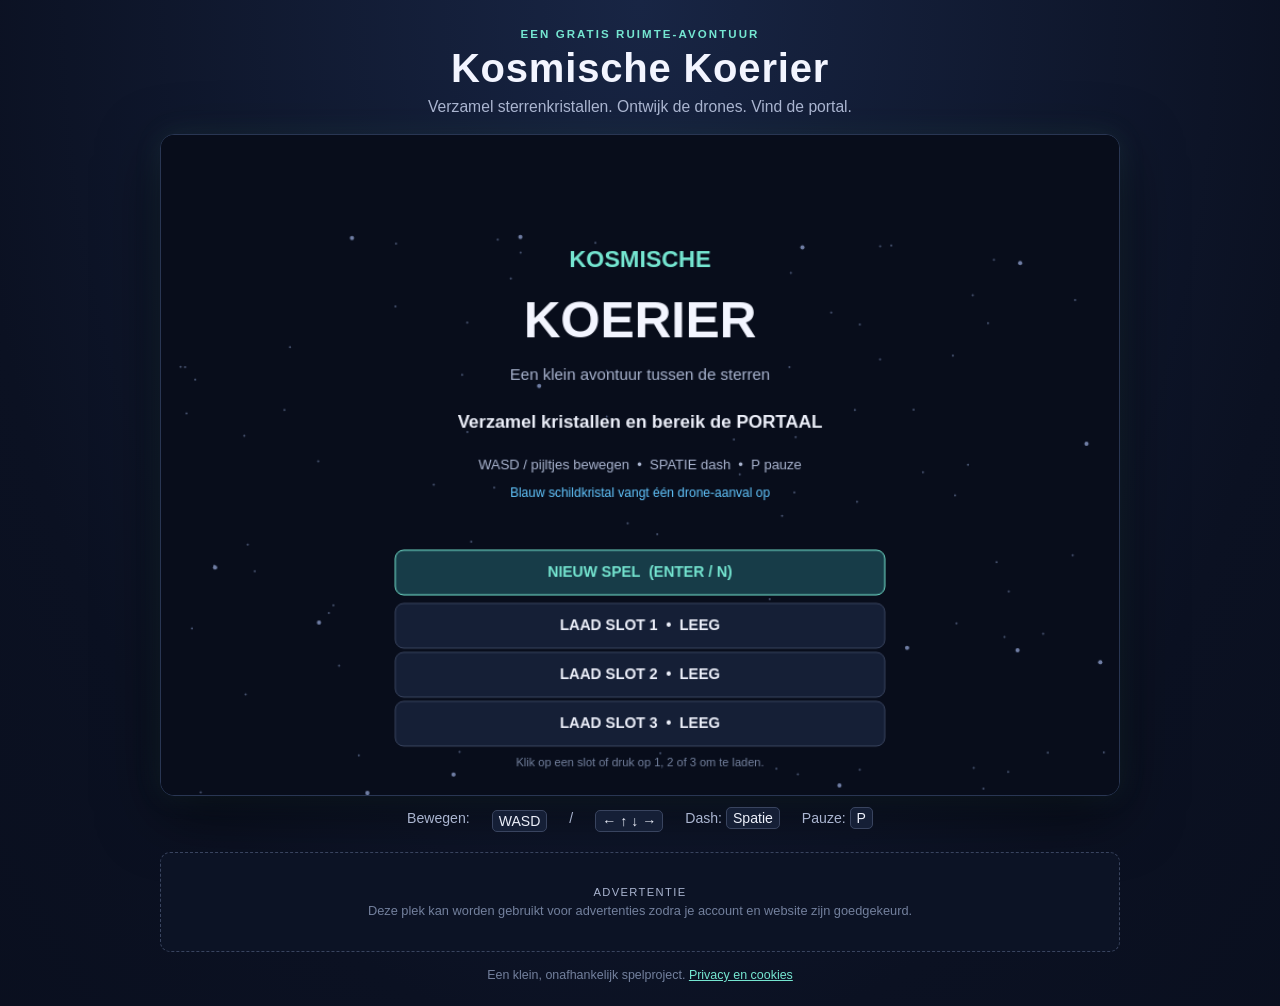
==== index.html @ fcc676c0 "Add files via upload" ====
<!doctype html>
<html lang="nl">
  <head>
    <meta charset="utf-8">
    <meta name="viewport" content="width=device-width, initial-scale=1">
    <meta
      name="description"
      content="Speel Kosmische Koerier, een gratis ruimte-avontuur in je browser."
    >
    <meta name="theme-color" content="#080d1b">
    <title>Kosmische Koerier — ruimte-avontuur</title>
    <link rel="stylesheet" href="styles.css">
  </head>
  <body>
    <main class="site">
      <header class="site-header">
        <p class="eyebrow">EEN GRATIS RUIMTE-AVONTUUR</p>
        <h1>Kosmische Koerier</h1>
        <p class="tagline">Verzamel sterrenkristallen. Ontwijk de drones. Vind de portal.</p>
      </header>

      <section class="game-shell" aria-label="Kosmische Koerier browsergame">
        <canvas id="game" width="900" height="620" aria-label="Spelgebied">
          Je browser ondersteunt de canvas-weergave van dit spel niet.
        </canvas>
      </section>

      <nav class="touch-controls" aria-label="Aanraakbesturing">
        <div class="direction-pad">
          <button type="button" data-key="up" aria-label="Omhoog">▲</button>
          <div class="direction-row">
            <button type="button" data-key="left" aria-label="Links">◀</button>
            <button type="button" data-key="down" aria-label="Omlaag">▼</button>
            <button type="button" data-key="right" aria-label="Rechts">▶</button>
          </div>
        </div>
        <button type="button" class="dash-button" data-key="dash">DASH</button>
      </nav>

      <p class="controls">
        Bewegen: <kbd>WASD</kbd> / <kbd>← ↑ ↓ →</kbd>
        <span>Dash: <kbd>Spatie</kbd></span>
        <span>Pauze: <kbd>P</kbd></span>
      </p>

      <aside class="ad-slot" aria-label="Advertentie">
        <span class="ad-label">Advertentie</span>
        <p>Deze plek kan worden gebruikt voor advertenties zodra je account en website zijn goedgekeurd.</p>
      </aside>

      <footer class="site-footer">
        <p>Een klein, onafhankelijk spelproject. <a href="privacy.html">Privacy en cookies</a></p>
      </footer>
    </main>
    <script src="game.js"></script>
  </body>
</html>
---- styles.css ----
:root {
  color-scheme: dark;
  font-family: "Segoe UI", Arial, sans-serif;
  background: #080d1b;
  color: #f3f5ff;
  font-synthesis: none;
  text-rendering: optimizeLegibility;
}

* {
  box-sizing: border-box;
}

body {
  min-width: 320px;
  margin: 0;
  background:
    radial-gradient(ellipse at 50% 0, #182544 0, #0b1122 42rem, #080d1b 75rem);
}

.site {
  width: min(100% - 28px, 960px);
  margin: 0 auto;
  padding: 28px 0 24px;
}

.site-header {
  margin: 0 0 18px;
  text-align: center;
}

.eyebrow {
  margin: 0 0 6px;
  color: #75e6d1;
  font-size: 0.72rem;
  font-weight: 700;
  letter-spacing: 0.18em;
}

h1 {
  margin: 0;
  font-size: clamp(1.7rem, 5vw, 2.5rem);
  letter-spacing: 0.02em;
}

.tagline {
  margin: 7px 0 0;
  color: #aab5d0;
  font-size: 0.98rem;
}

.game-shell {
  overflow: hidden;
  border: 1px solid #293653;
  border-radius: 14px;
  background: #080d1b;
  box-shadow: 0 18px 60px #0008, 0 0 28px #75e6d11c;
}

canvas {
  display: block;
  width: 100%;
  height: auto;
  aspect-ratio: 900 / 620;
  touch-action: none;
}

.controls {
  display: flex;
  flex-wrap: wrap;
  justify-content: center;
  gap: 8px 22px;
  margin: 14px 0;
  color: #aab5d0;
  font-size: 0.88rem;
}

kbd {
  padding: 2px 6px;
  border: 1px solid #39445f;
  border-radius: 5px;
  background: #151f36;
  color: #edf0fa;
  font: inherit;
}

.touch-controls {
  display: none;
  align-items: center;
  justify-content: space-between;
  gap: 20px;
  padding: 14px 4px 4px;
  touch-action: none;
  user-select: none;
}

.direction-pad {
  display: grid;
  justify-items: center;
  gap: 5px;
}

.direction-row {
  display: flex;
  gap: 5px;
}

.touch-controls button {
  width: 54px;
  height: 48px;
  border: 1px solid #526481;
  border-radius: 12px;
  background: #151f36;
  color: #e8f4ff;
  font-size: 1.15rem;
  font-weight: 700;
  touch-action: none;
}

.touch-controls button:active {
  border-color: #75e6d1;
  background: #1e4656;
}

.touch-controls .dash-button {
  width: 88px;
  color: #75e6d1;
  font-size: 0.9rem;
}

.ad-slot {
  display: grid;
  min-height: 100px;
  place-content: center;
  margin: 20px auto 0;
  padding: 12px;
  border: 1px dashed #39445f;
  border-radius: 10px;
  background: #0c1325;
  color: #73809d;
  text-align: center;
  font-size: 0.8rem;
}

.ad-slot p {
  margin: 5px 0 0;
}

.ad-label {
  color: #aab5d0;
  font-size: 0.7rem;
  letter-spacing: 0.12em;
  text-transform: uppercase;
}

.site-footer {
  margin-top: 16px;
  color: #73809d;
  text-align: center;
  font-size: 0.78rem;
}

.site-footer p {
  margin: 0;
}

.site-footer a,
.policy a {
  color: #75e6d1;
}

.text-page {
  max-width: 760px;
}

.policy {
  padding: 22px;
  border: 1px solid #293653;
  border-radius: 12px;
  background: #0c1325;
  color: #c2cbe0;
  line-height: 1.65;
}

.policy h2 {
  margin: 24px 0 6px;
  color: #f3f5ff;
  font-size: 1.1rem;
}

.policy code {
  color: #75e6d1;
}

.policy-note {
  color: #aab5d0;
  font-size: 0.9rem;
}

@media (pointer: coarse), (max-width: 700px) {
  .touch-controls {
    display: flex;
  }

  .controls {
    display: none;
  }

  .site {
    width: min(100% - 18px, 960px);
    padding-top: 18px;
  }

  .tagline {
    font-size: 0.85rem;
  }
}
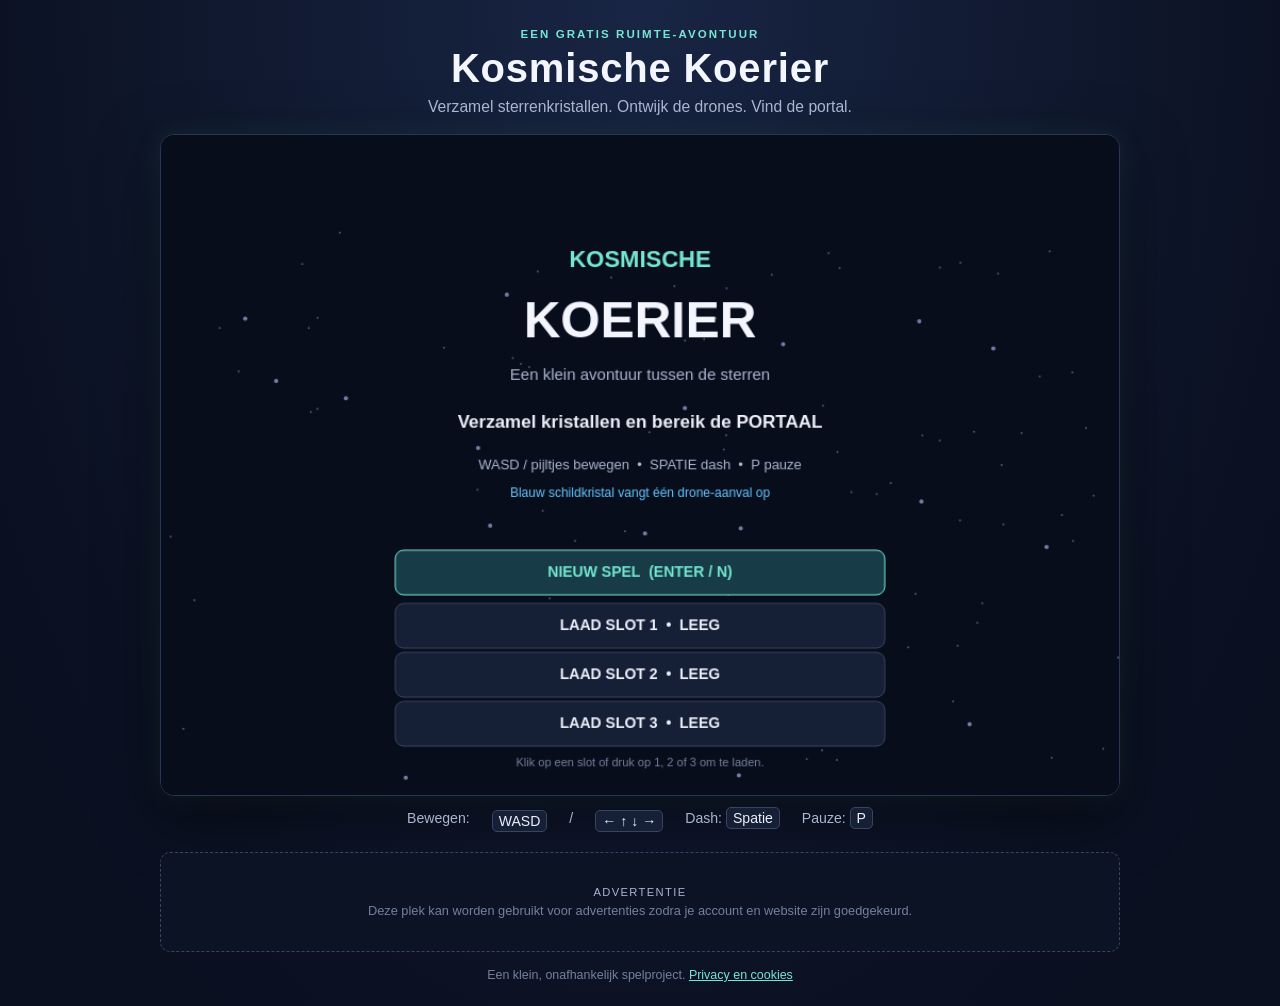
==== commit 685aa927: "Add files via upload" ====
--- a/index.html
+++ b/index.html
@@ -8,7 +8,12 @@
       content="Speel Kosmische Koerier, een gratis ruimte-avontuur in je browser."
     >
     <meta name="theme-color" content="#080d1b">
+    <meta name="apple-mobile-web-app-capable" content="yes">
+    <meta name="apple-mobile-web-app-title" content="Koerier">
     <title>Kosmische Koerier — ruimte-avontuur</title>
+    <link rel="manifest" href="manifest.json">
+    <link rel="icon" href="icons/icon.svg" type="image/svg+xml">
+    <link rel="apple-touch-icon" href="icons/icon-192.png">
     <link rel="stylesheet" href="styles.css">
   </head>
   <body>
@@ -26,15 +31,21 @@
       </section>
 
       <nav class="touch-controls" aria-label="Aanraakbesturing">
-        <div class="direction-pad">
-          <button type="button" data-key="up" aria-label="Omhoog">▲</button>
-          <div class="direction-row">
-            <button type="button" data-key="left" aria-label="Links">◀</button>
-            <button type="button" data-key="down" aria-label="Omlaag">▼</button>
-            <button type="button" data-key="right" aria-label="Rechts">▶</button>
+        <div
+          id="joystick"
+          class="joystick"
+          role="application"
+          aria-label="Beweegjoystick: houd vast en sleep in de gewenste richting"
+        >
+          <div class="joystick-base">
+            <div class="joystick-knob"></div>
           </div>
         </div>
-        <button type="button" class="dash-button" data-key="dash">DASH</button>
+        <div class="mobile-actions">
+          <button type="button" class="dash-button" data-key="dash">DASH</button>
+          <button type="button" id="pause-button" data-action="pause">PAUZE</button>
+          <button type="button" id="save-button" data-action="save">OPSLAAN</button>
+        </div>
       </nav>
 
       <p class="controls">
--- a/styles.css
+++ b/styles.css
@@ -94,27 +94,51 @@
   user-select: none;
 }
 
-.direction-pad {
+.joystick {
   display: grid;
-  justify-items: center;
-  gap: 5px;
-}
-
-.direction-row {
-  display: flex;
-  gap: 5px;
+  width: clamp(112px, 28vw, 136px);
+  height: clamp(112px, 28vw, 136px);
+  flex: 0 0 auto;
+  place-items: center;
+  touch-action: none;
+}
+
+.joystick-base {
+  position: relative;
+  width: 100%;
+  height: 100%;
+  border: 2px solid #526481;
+  border-radius: 50%;
+  background: radial-gradient(circle, #1a2c46 0, #111b31 68%, #0c1426 100%);
+  box-shadow: inset 0 0 18px #75e6d11c, 0 5px 16px #0005;
+  touch-action: none;
 }
 
 .touch-controls button {
-  width: 54px;
+  min-width: 68px;
   height: 48px;
+  padding: 0 10px;
   border: 1px solid #526481;
   border-radius: 12px;
   background: #151f36;
   color: #e8f4ff;
-  font-size: 1.15rem;
+  font-size: 0.82rem;
   font-weight: 700;
   touch-action: none;
+}
+
+.joystick-knob {
+  position: absolute;
+  top: 50%;
+  left: 50%;
+  width: 54px;
+  height: 54px;
+  border: 2px solid #a8fff0;
+  border-radius: 50%;
+  background: linear-gradient(145deg, #327c89, #1e4656);
+  box-shadow: 0 3px 12px #0008;
+  transform: translate(-50%, -50%);
+  pointer-events: none;
 }
 
 .touch-controls button:active {
@@ -122,10 +146,25 @@
   background: #1e4656;
 }
 
-.touch-controls .dash-button {
-  width: 88px;
-  color: #75e6d1;
-  font-size: 0.9rem;
+.mobile-actions {
+  display: flex;
+  flex: 1 1 auto;
+  flex-wrap: wrap;
+  justify-content: flex-end;
+  gap: 8px;
+  max-width: 270px;
+}
+
+.mobile-actions .dash-button {
+  min-width: 76px;
+  color: #75e6d1;
+}
+
+.mobile-actions button:disabled {
+  border-color: #30374b;
+  background: #10182b;
+  color: #68728b;
+  opacity: 0.72;
 }
 
 .ad-slot {
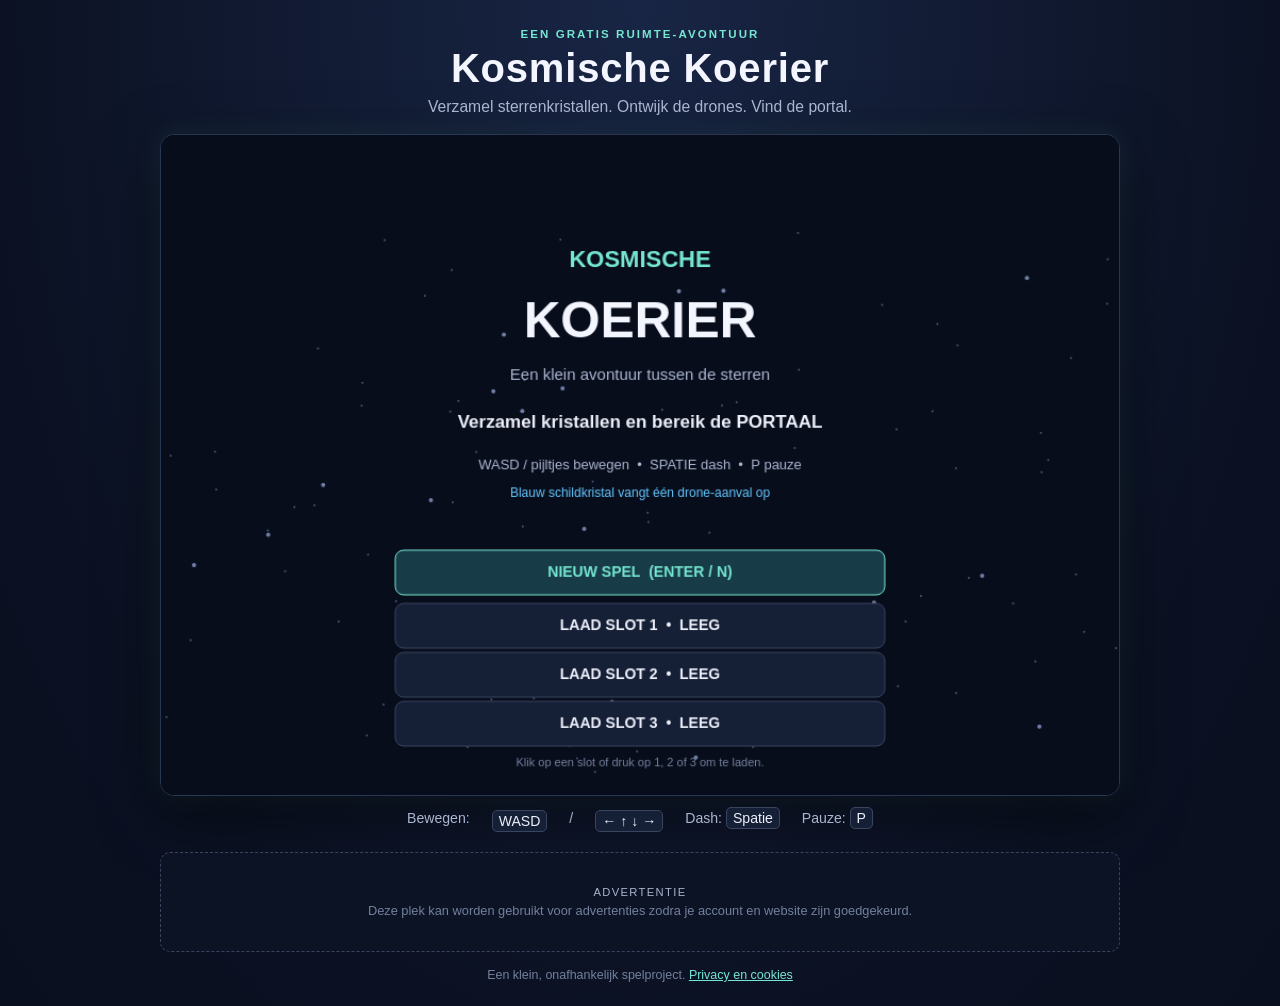
==== commit c04b4427: "ok" ====
--- a/index.html
+++ b/index.html
@@ -1,68 +1,12 @@
-<!doctype html>
-<html lang="nl">
-  <head>
-    <meta charset="utf-8">
-    <meta name="viewport" content="width=device-width, initial-scale=1">
-    <meta
-      name="description"
-      content="Speel Kosmische Koerier, een gratis ruimte-avontuur in je browser."
-    >
-    <meta name="theme-color" content="#080d1b">
-    <meta name="apple-mobile-web-app-capable" content="yes">
-    <meta name="apple-mobile-web-app-title" content="Koerier">
-    <title>Kosmische Koerier — ruimte-avontuur</title>
-    <link rel="manifest" href="manifest.json">
-    <link rel="icon" href="icons/icon.svg" type="image/svg+xml">
-    <link rel="apple-touch-icon" href="icons/icon-192.png">
-    <link rel="stylesheet" href="styles.css">
-  </head>
-  <body>
-    <main class="site">
-      <header class="site-header">
-        <p class="eyebrow">EEN GRATIS RUIMTE-AVONTUUR</p>
-        <h1>Kosmische Koerier</h1>
-        <p class="tagline">Verzamel sterrenkristallen. Ontwijk de drones. Vind de portal.</p>
-      </header>
-
-      <section class="game-shell" aria-label="Kosmische Koerier browsergame">
-        <canvas id="game" width="900" height="620" aria-label="Spelgebied">
-          Je browser ondersteunt de canvas-weergave van dit spel niet.
-        </canvas>
-      </section>
-
-      <nav class="touch-controls" aria-label="Aanraakbesturing">
-        <div
-          id="joystick"
-          class="joystick"
-          role="application"
-          aria-label="Beweegjoystick: houd vast en sleep in de gewenste richting"
-        >
-          <div class="joystick-base">
-            <div class="joystick-knob"></div>
-          </div>
-        </div>
-        <div class="mobile-actions">
-          <button type="button" class="dash-button" data-key="dash">DASH</button>
-          <button type="button" id="pause-button" data-action="pause">PAUZE</button>
-          <button type="button" id="save-button" data-action="save">OPSLAAN</button>
-        </div>
-      </nav>
-
-      <p class="controls">
-        Bewegen: <kbd>WASD</kbd> / <kbd>← ↑ ↓ →</kbd>
-        <span>Dash: <kbd>Spatie</kbd></span>
-        <span>Pauze: <kbd>P</kbd></span>
-      </p>
-
-      <aside class="ad-slot" aria-label="Advertentie">
-        <span class="ad-label">Advertentie</span>
-        <p>Deze plek kan worden gebruikt voor advertenties zodra je account en website zijn goedgekeurd.</p>
-      </aside>
-
-      <footer class="site-footer">
-        <p>Een klein, onafhankelijk spelproject. <a href="privacy.html">Privacy en cookies</a></p>
-      </footer>
-    </main>
-    <script src="game.js"></script>
-  </body>
-</html>
+<!doctype html>
+<html lang="nl">
+  <head>
+    <meta charset="utf-8">
+    <meta name="viewport" content="width=device-width, initial-scale=1">
+    <meta http-equiv="refresh" content="0; url=./web/">
+    <title>Kosmische Koerier</title>
+  </head>
+  <body>
+    <p>Je wordt doorgestuurd naar <a href="./web/">Kosmische Koerier</a>.</p>
+  </body>
+</html>
